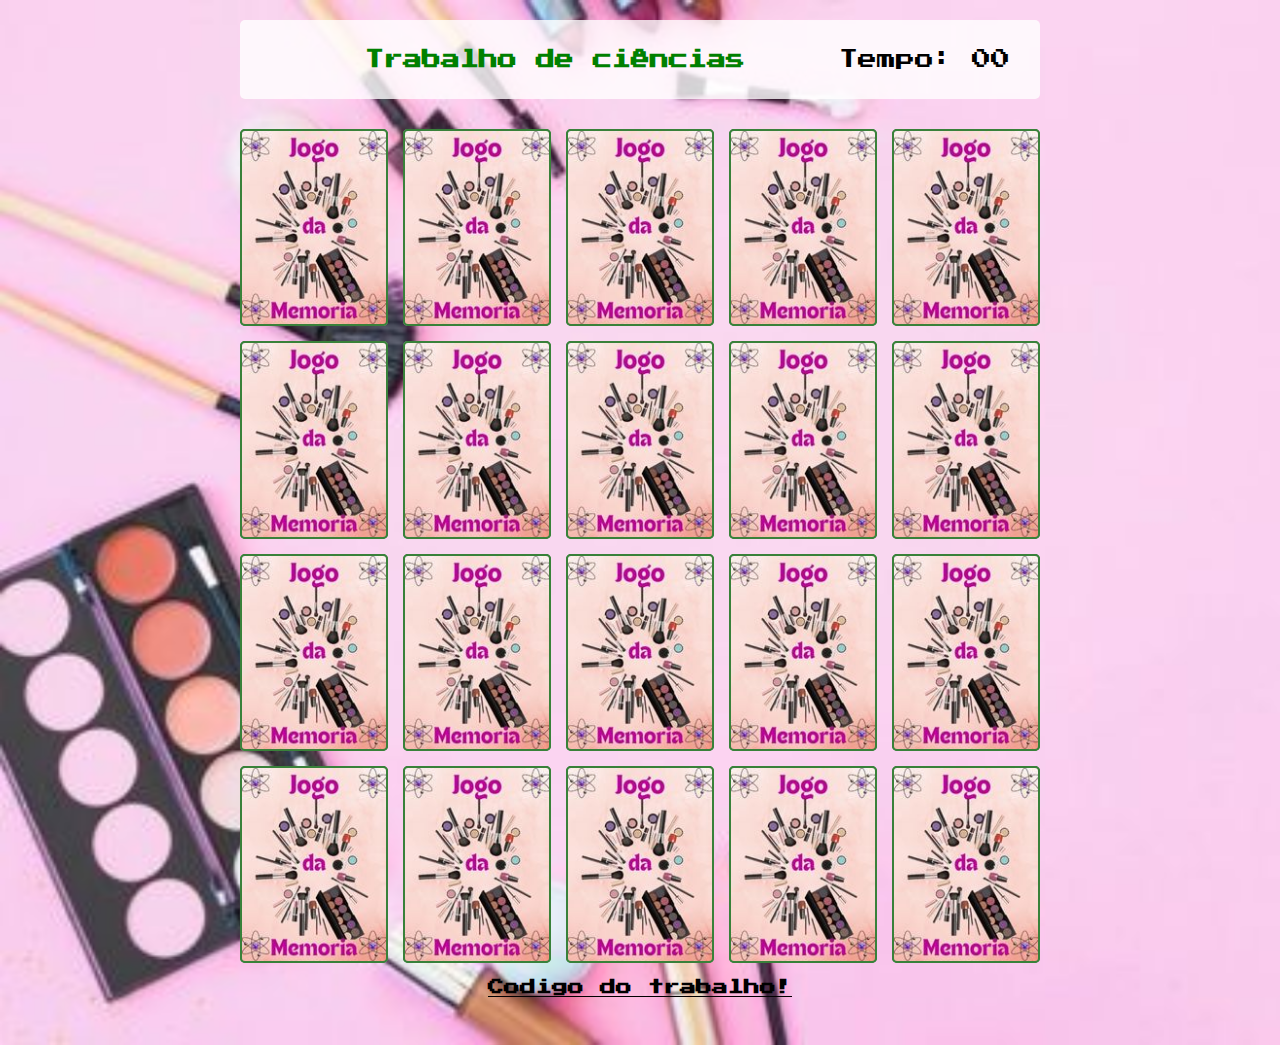
==== pages/game.html @ 9d9e15d0 "agora vai1" ====
<!DOCTYPE html>
<html lang="en">
<head>
  <meta charset="UTF-8">
  <meta name="viewport" content="width=device-width, initial-scale=1.0">

  <link rel="stylesheet" href="../css/reset.css">
  <link rel="stylesheet" href="../css/game.css">

  <script defer src="../js/game.js"></script>
  <title>Memory Game</title>
</head>
<body>

  <main>
    <header>
      <span class="player"></span>
      <strong><span style="color: green;">Trabalho de ciências</span></strong>
      <span>Tempo: <span class="timer">00</span></span>
    </header>
  
    <div class="grid"></div>
    <br>
    <span><strong><a style="color: black;" rel="stylesheet" href="https://github.com/TheRealMagister">Codigo do trabalho!</strong></span>
  </main>

</body>
</html>
---- css/game.css ----
main {
  display: flex;
  flex-direction: column;
  width: 100%;
  background-image: url('../images/bg.jpg');
  background-size: cover;
  min-height: 100vh;
  align-items: center;
  justify-content: center;
  padding: 20px 20px 50px;
}

header {
  display: flex;
  align-items: center;
  justify-content: space-between;
  background-color: rgba(255, 255, 255, 0.8);
  font-size: 1.2em;
  width: 100%;
  max-width: 800px;
  padding: 30px;
  margin: 0 0 30px;
  border-radius: 5px;
}

.grid {
  display: grid;
  grid-template-columns: repeat(5, 1fr);
  gap: 15px;
  width: 100%;
  max-width: 800px;
  margin: 0 auto;
}

.card {
  aspect-ratio: 3/4;
  width: 100%;
  border-radius: 5px;
  position: relative;
  transition: all 400ms ease;
  transform-style: preserve-3d;
  background-color: #ccc;
}

.face {
  width: 100%;
  height: 100%;
  position: absolute;
  background-size: cover;
  background-position: center;
  border: 2px solid #39813a;
  border-radius: 5px;
  transition: all 400ms ease;
}

.front {
  transform: rotateY(180deg);
}

.back {
  background-image: url('../images/back.png');
  backface-visibility: hidden;
}

.reveal-card {
  transform: rotateY(180deg);
}

.disabled-card {
  filter: saturate(0);
  opacity: 0.5;
}
.NOP{
  background-color: yellow;
  padding-top: 10px;
  padding-bottom: 10px;
}
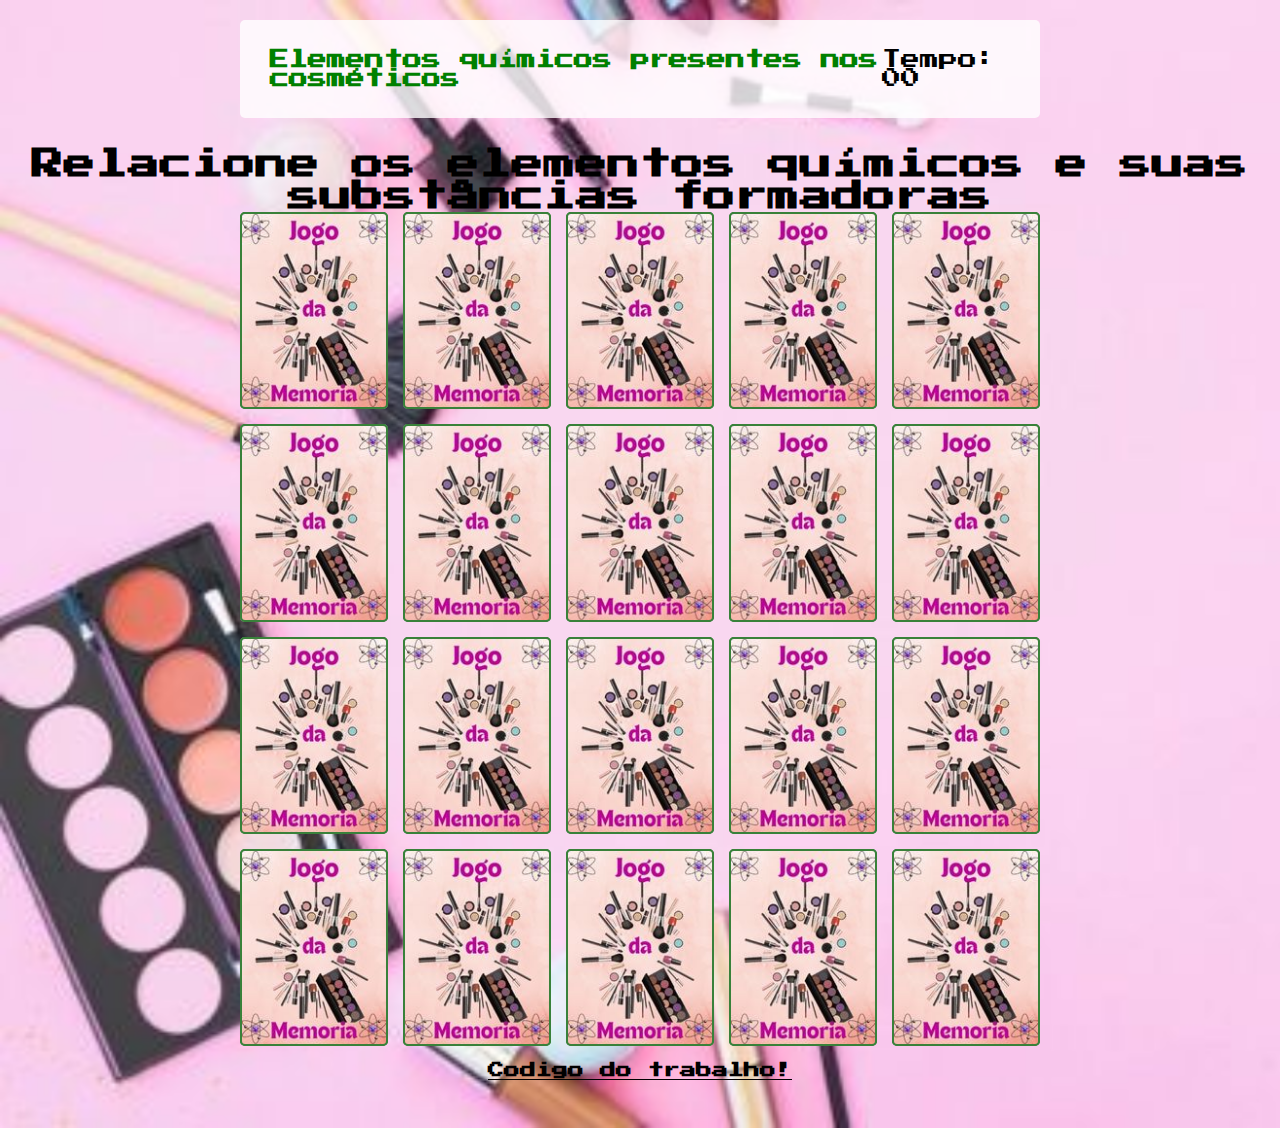
==== commit 70058758: "ola mundo, ultima tentativa eu não aquento mais, pelo amor de deus funciona para eu estudar, amanha " ====
--- a/pages/game.html
+++ b/pages/game.html
@@ -15,10 +15,10 @@
   <main>
     <header>
       <span class="player"></span>
-      <strong><span style="color: green;">Trabalho de ciências</span></strong>
+      <strong><span style="color: green;">Elementos químicos presentes nos cosméticos</span></strong>
       <span>Tempo: <span class="timer">00</span></span>
     </header>
-  
+    <h1 style="text-align: center;">Relacione os elementos químicos e suas substâncias formadoras</h1>
     <div class="grid"></div>
     <br>
     <span><strong><a style="color: black;" rel="stylesheet" href="https://github.com/TheRealMagister">Codigo do trabalho!</strong></span>
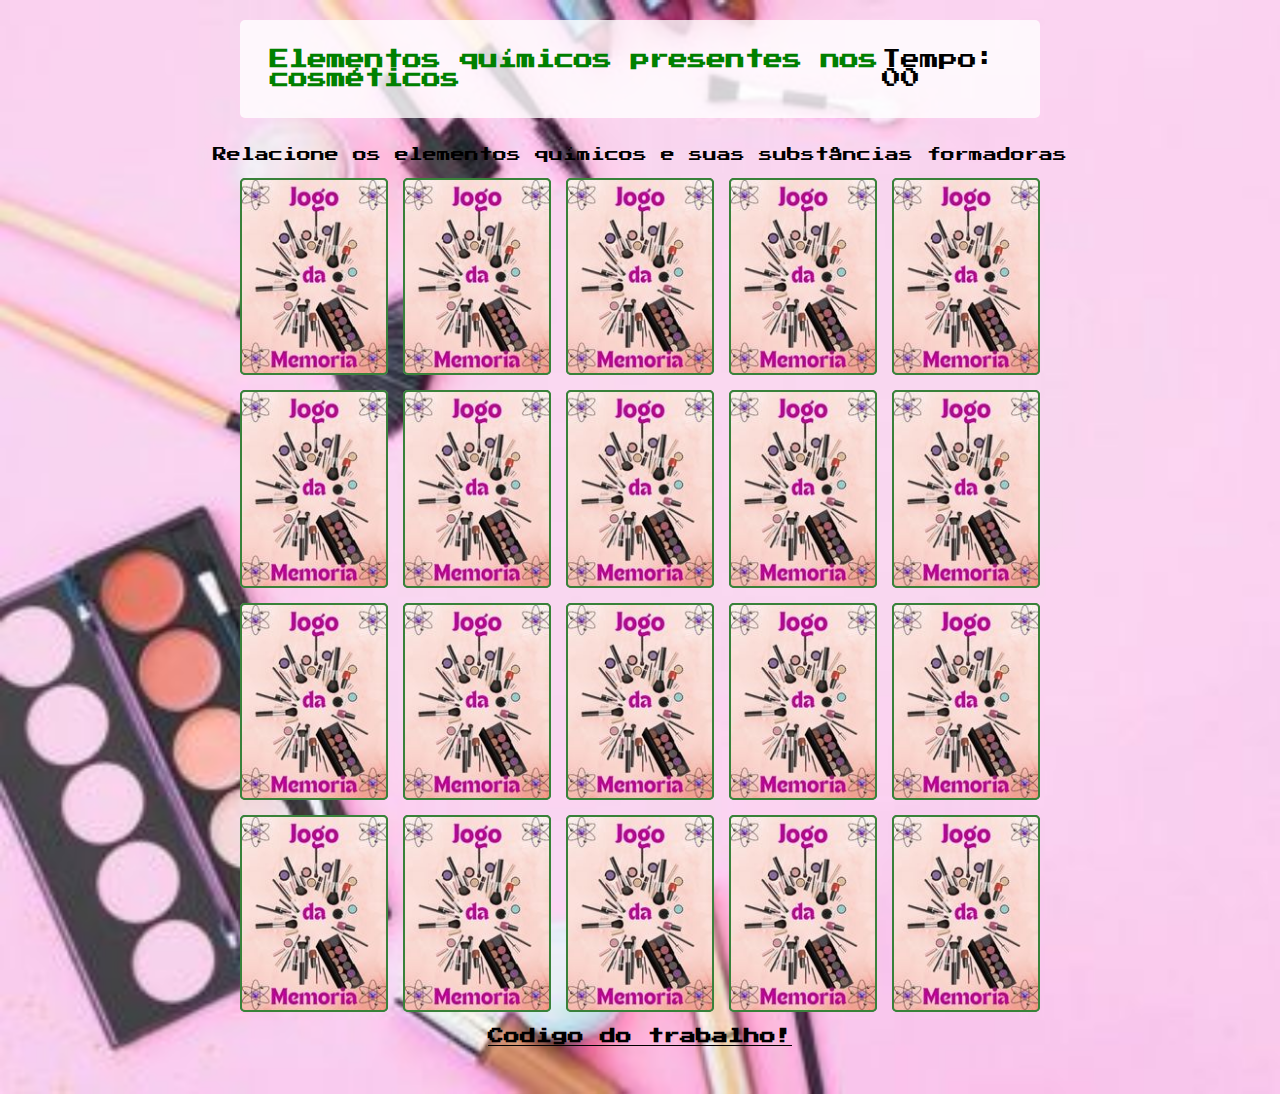
==== commit 2351c29b: "ola mundo, ultima tentativa eu não aquento mais, pelo amor de deus funciona para eu estudar, amanha " ====
--- a/pages/game.html
+++ b/pages/game.html
@@ -18,7 +18,8 @@
       <strong><span style="color: green;">Elementos químicos presentes nos cosméticos</span></strong>
       <span>Tempo: <span class="timer">00</span></span>
     </header>
-    <h1 style="text-align: center;">Relacione os elementos químicos e suas substâncias formadoras</h1>
+    <p style="text-align: center; font-size: 14px;">Relacione os elementos químicos e suas substâncias formadoras</p>
+    <br>
     <div class="grid"></div>
     <br>
     <span><strong><a style="color: black;" rel="stylesheet" href="https://github.com/TheRealMagister">Codigo do trabalho!</strong></span>
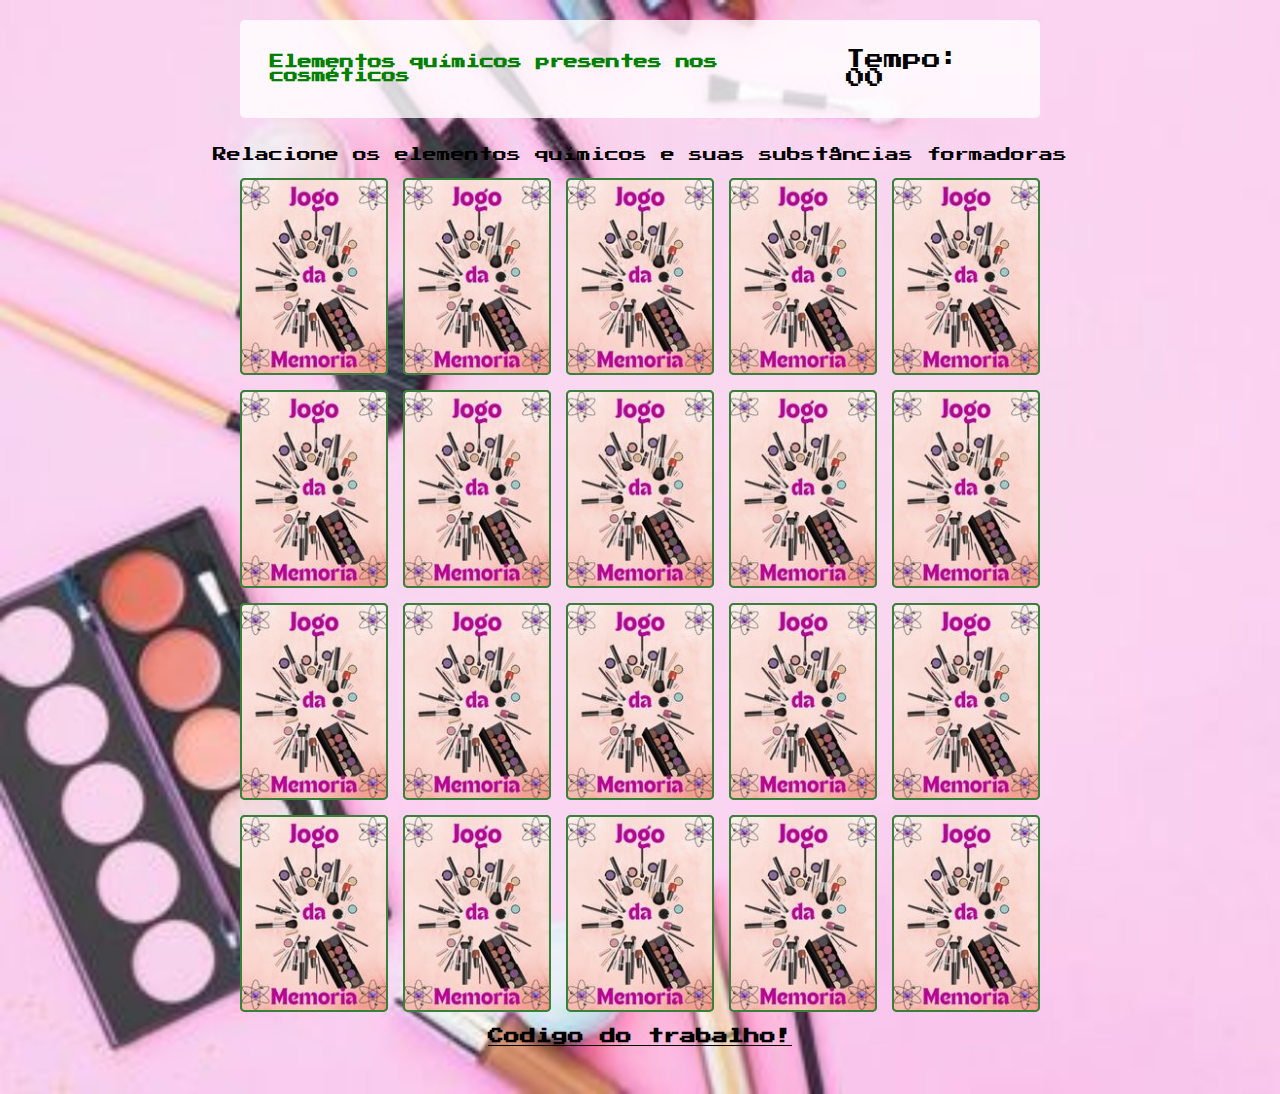
==== commit 8be5365a: "ola mundo, ultima tentativa eu não aquento mais, pelo amor de deus funciona para eu estudar, amanha " ====
--- a/pages/game.html
+++ b/pages/game.html
@@ -8,14 +8,14 @@
   <link rel="stylesheet" href="../css/game.css">
 
   <script defer src="../js/game.js"></script>
-  <title>Memory Game</title>
+  <title>Jogo da memória</title>
 </head>
 <body>
 
   <main>
     <header>
       <span class="player"></span>
-      <strong><span style="color: green;">Elementos químicos presentes nos cosméticos</span></strong>
+      <strong><p style="color: green; font-size: 14px;">Elementos químicos presentes nos cosméticos</p></strong>
       <span>Tempo: <span class="timer">00</span></span>
     </header>
     <p style="text-align: center; font-size: 14px;">Relacione os elementos químicos e suas substâncias formadoras</p>
